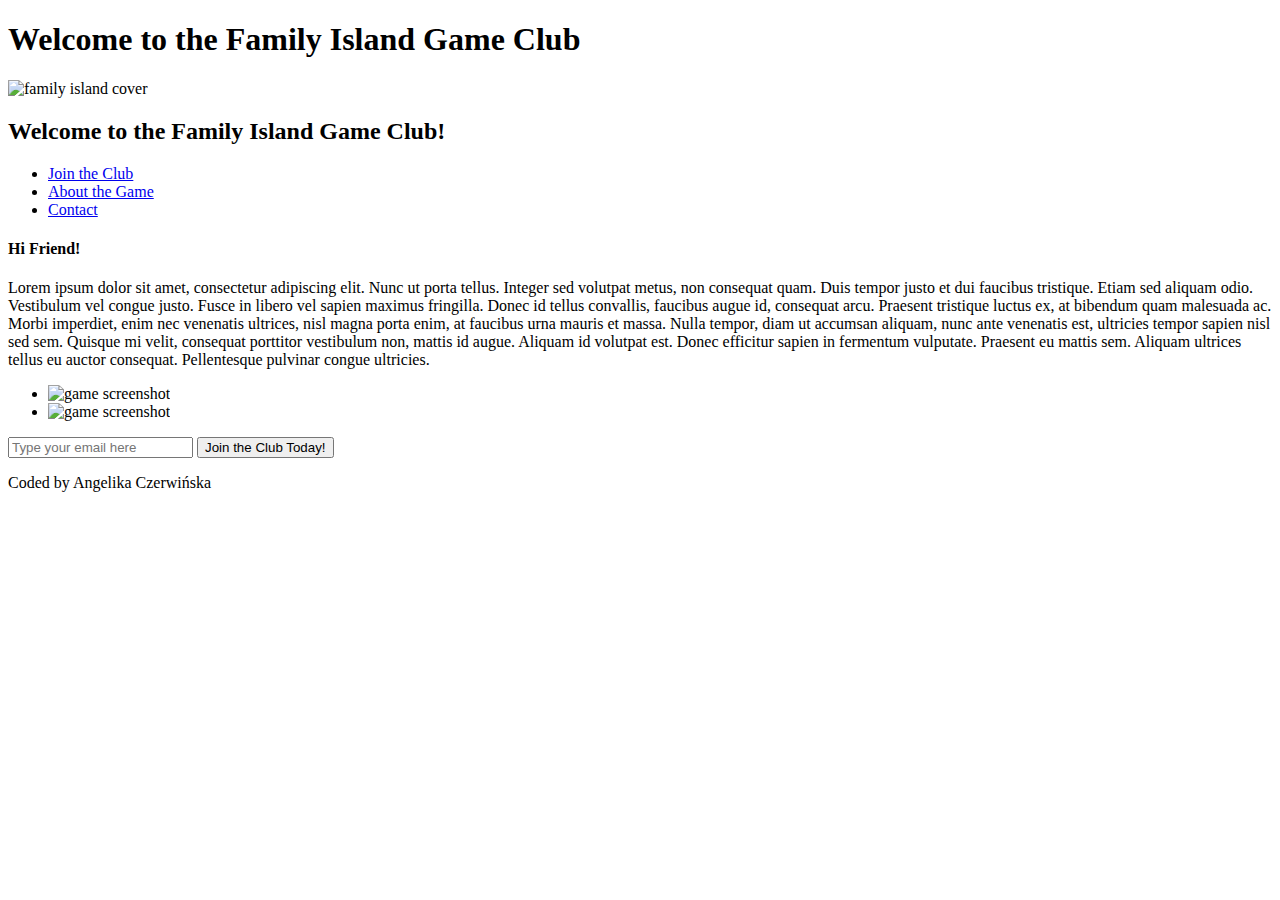
==== index.html @ d5826fbf "Created HTML file and uploaded pictures" ====
<!DOCTYPE html>
<html lang="en">
  <head>
    <meta charset="UTF-8" />
    <meta name="viewport" content="width=device-width, initial-scale=1.0" />
    <title>The Family Island</title>
  </head>
  <body>
    <header><h1>Welcome to the Family Island Game Club</h1></header>
    <section class="cover">
      <img src="images/island_cover" alt="family island cover" />
      <h2>Welcome to the Family Island Game Club!</h2>
    </section>
    <nav>
      <ul>
        <li><a href="index.html#join">Join the Club</a></li>
        <li><a href="#">About the Game</a></li>
        <li><a href="#">Contact</a></li>
      </ul>
    </nav>
    <main>
      <div class="text_section">
        <h4>Hi Friend!</h4>
        <p>
          Lorem ipsum dolor sit amet, consectetur adipiscing elit. Nunc ut porta
          tellus. Integer sed volutpat metus, non consequat quam. Duis tempor
          justo et dui faucibus tristique. Etiam sed aliquam odio. Vestibulum
          vel congue justo. Fusce in libero vel sapien maximus fringilla. Donec
          id tellus convallis, faucibus augue id, consequat arcu. Praesent
          tristique luctus ex, at bibendum quam malesuada ac. Morbi imperdiet,
          enim nec venenatis ultrices, nisl magna porta enim, at faucibus urna
          mauris et massa. Nulla tempor, diam ut accumsan aliquam, nunc ante
          venenatis est, ultricies tempor sapien nisl sed sem. Quisque mi velit,
          consequat porttitor vestibulum non, mattis id augue. Aliquam id
          volutpat est. Donec efficitur sapien in fermentum vulputate. Praesent
          eu mattis sem. Aliquam ultrices tellus eu auctor consequat.
          Pellentesque pulvinar congue ultricies.
        </p>
      </div>
      <ul class="pictures">
        <li><img src="images/screenshot_1" alt="game screenshot" /></li>
        <li><img src="images/screenshot_2" alt="game screenshot" /></li>
      </ul>
    </main>
    <section class="join" id="join">
      <form>
        <input type="email" placeholder="Type your email here" required />
        <input type="submit" value="Join the Club Today!" />
      </form>
    </section>
    <footer><p>Coded by Angelika Czerwińska</p></footer>
  </body>
</html>
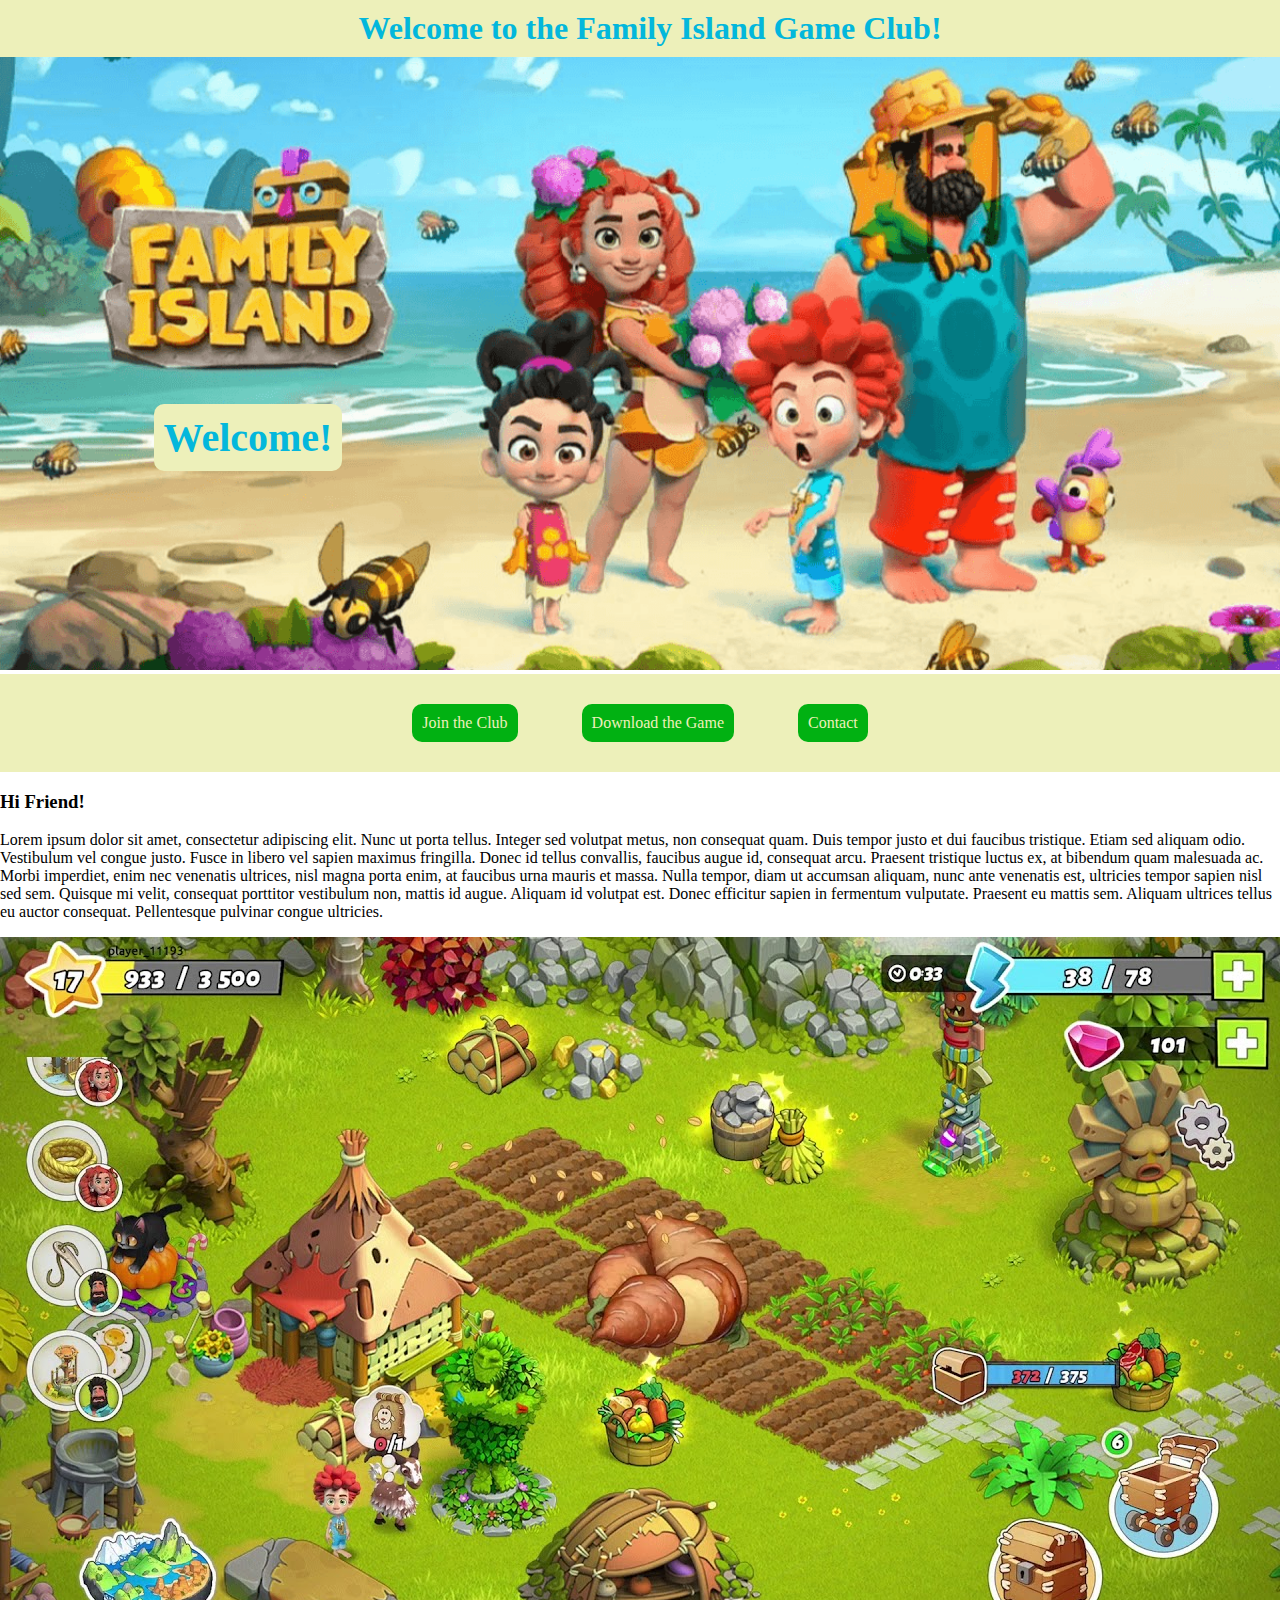
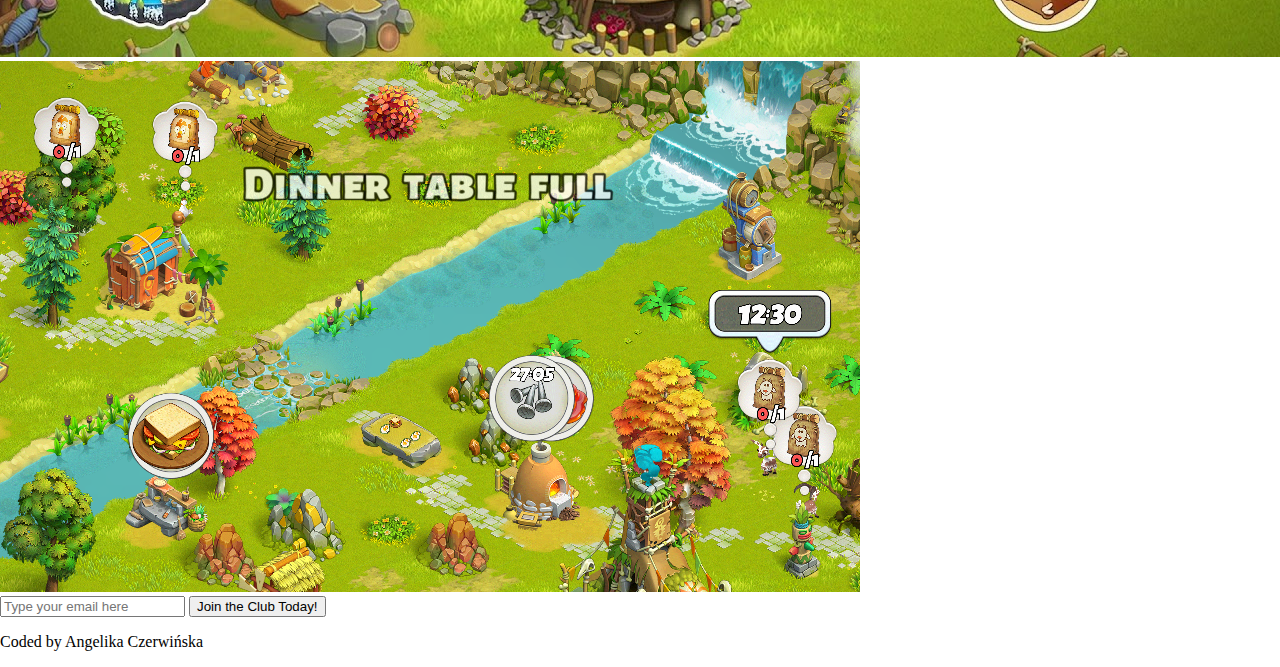
==== commit 1e2b749e: "Added CSS and contact.html" ====
--- a/index.html
+++ b/index.html
@@ -3,24 +3,34 @@
   <head>
     <meta charset="UTF-8" />
     <meta name="viewport" content="width=device-width, initial-scale=1.0" />
+    <link rel="stylesheet" href="styles/styles.css" />
     <title>The Family Island</title>
   </head>
   <body>
-    <header><h1>Welcome to the Family Island Game Club</h1></header>
+    <header><h1>Welcome to the Family Island Game Club!</h1></header>
     <section class="cover">
-      <img src="images/island_cover" alt="family island cover" />
-      <h2>Welcome to the Family Island Game Club!</h2>
+      <img
+        src="images/island_cover.png"
+        alt="family island cover"
+        class="cover"
+      />
+      <h2 class="welcome">Welcome!</h2>
     </section>
     <nav>
-      <ul>
+      <ul class="navigation">
         <li><a href="index.html#join">Join the Club</a></li>
-        <li><a href="#">About the Game</a></li>
-        <li><a href="#">Contact</a></li>
+        <li>
+          <a
+            href="https://play.google.com/store/apps/details?id=com.MelsoftGames.FamilyIslandFarm&hl=pl&gl=US"
+            >Download the Game</a
+          >
+        </li>
+        <li><a href="contact.html">Contact</a></li>
       </ul>
     </nav>
     <main>
       <div class="text_section">
-        <h4>Hi Friend!</h4>
+        <h3>Hi Friend!</h3>
         <p>
           Lorem ipsum dolor sit amet, consectetur adipiscing elit. Nunc ut porta
           tellus. Integer sed volutpat metus, non consequat quam. Duis tempor
@@ -38,8 +48,8 @@
         </p>
       </div>
       <ul class="pictures">
-        <li><img src="images/screenshot_1" alt="game screenshot" /></li>
-        <li><img src="images/screenshot_2" alt="game screenshot" /></li>
+        <li><img src="images/screenshot_1.jpg" alt="game screenshot" /></li>
+        <li><img src="images/screenshot_2.png" alt="game screenshot" /></li>
       </ul>
     </main>
     <section class="join" id="join">
--- a/styles/styles.css
+++ b/styles/styles.css
@@ -0,0 +1,66 @@
+:root {
+  --primary-color: #edf0ba;
+  --secondary-color: #01b112;
+  --accent-color: #03b7dc;
+}
+
+body,
+ul,
+li,
+h1,
+h2,
+a,
+header {
+  margin: 0;
+  padding: 0;
+  font-family: tahoma;
+}
+
+.cover {
+  width: 100%;
+  position: relative;
+}
+
+header {
+  color: var(--accent-color);
+  background-color: var(--primary-color);
+  text-align: center;
+  padding: 10px;
+  position: fixed;
+  top: 0px;
+  width: 100%;
+  z-index: 1;
+}
+
+.cover .welcome {
+  position: absolute;
+  top: 60%;
+  left: 12%;
+  background: var(--primary-color);
+  font-size: 40px;
+  color: var(--accent-color);
+  border-radius: 10px;
+  padding: 10px;
+}
+
+nav {
+  position: sticky;
+  top: 55px;
+}
+.navigation {
+  text-align: center;
+  background-color: var(--primary-color);
+}
+
+.navigation li {
+  display: inline-block;
+  margin: 30px;
+  padding: 10px;
+  background-color: var(--secondary-color);
+  border-radius: 10px;
+}
+
+nav a {
+  text-decoration: none;
+  color: var(--primary-color);
+}
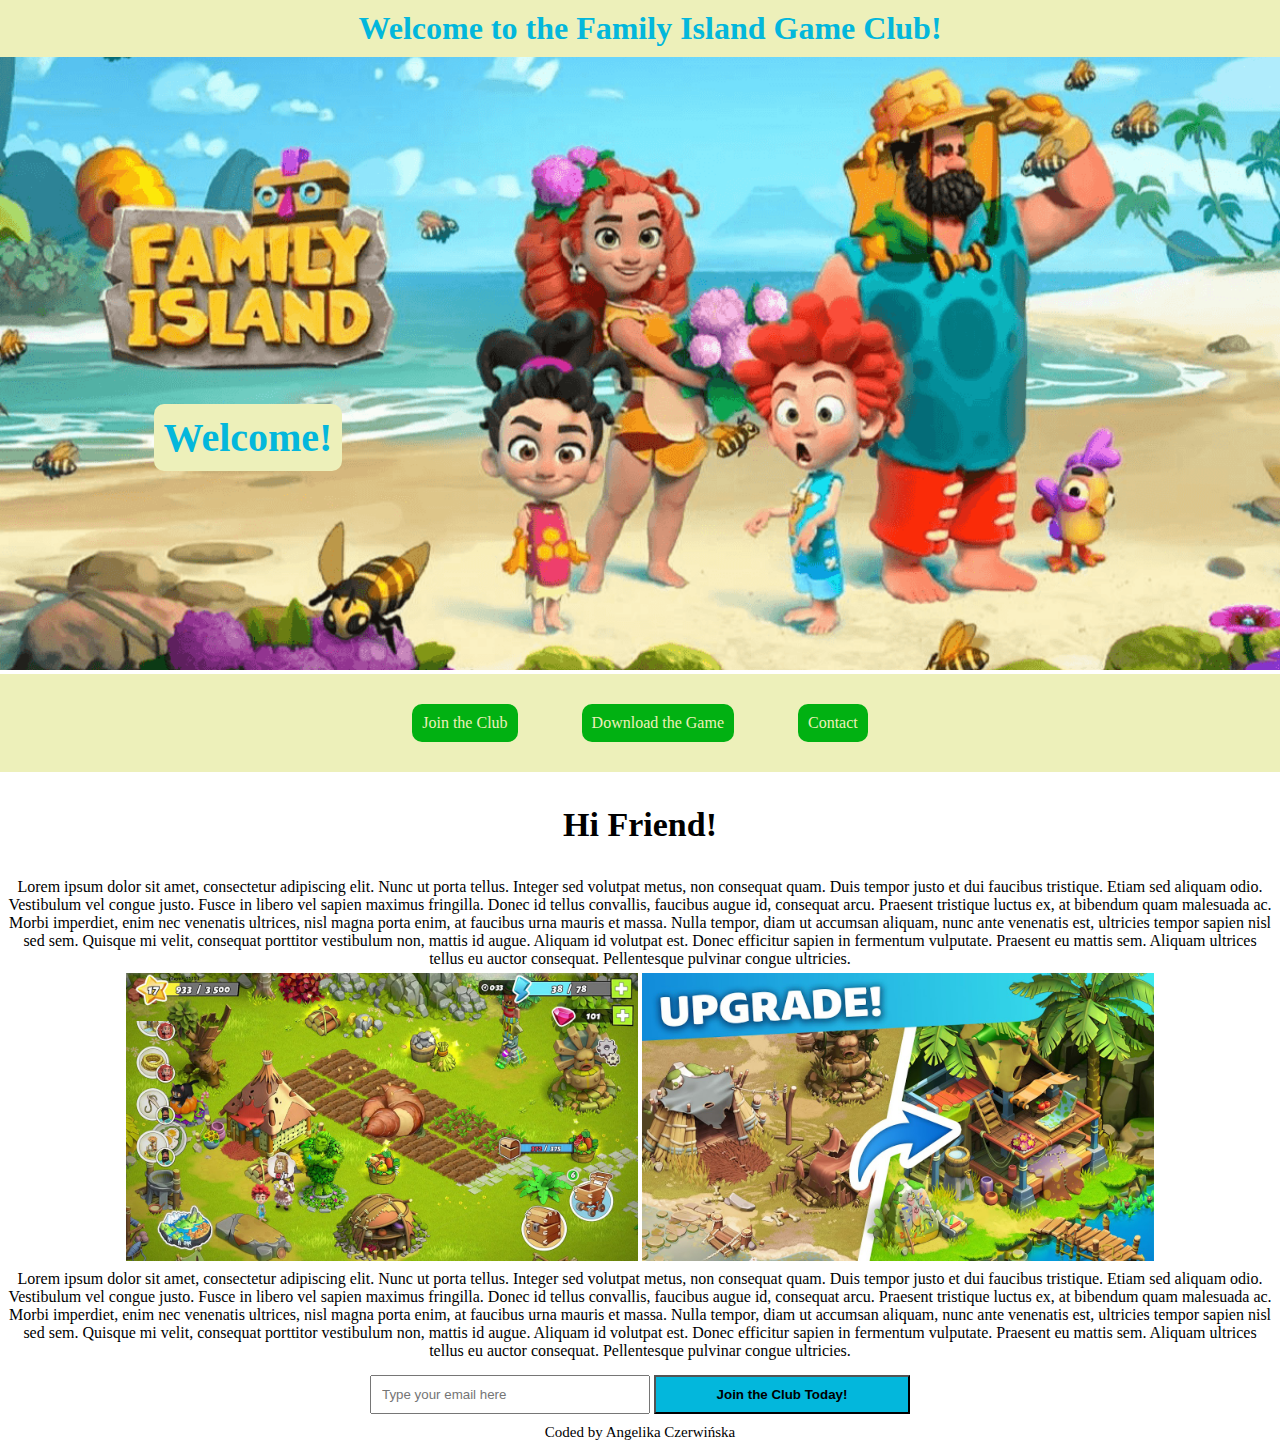
==== commit 831425d1: "Updated images and form styling" ====
--- a/index.html
+++ b/index.html
@@ -22,6 +22,7 @@
         <li>
           <a
             href="https://play.google.com/store/apps/details?id=com.MelsoftGames.FamilyIslandFarm&hl=pl&gl=US"
+            target="_blank"
             >Download the Game</a
           >
         </li>
@@ -48,14 +49,38 @@
         </p>
       </div>
       <ul class="pictures">
-        <li><img src="images/screenshot_1.jpg" alt="game screenshot" /></li>
-        <li><img src="images/screenshot_2.png" alt="game screenshot" /></li>
+        <li>
+          <img src="images/screenshot_1.jpg" alt="game screenshot" />
+        </li>
+        <li>
+          <img src="images/screenshot_3.jpg" alt="game screenshot" />
+        </li>
       </ul>
+      <p class="text_sectio">
+        Lorem ipsum dolor sit amet, consectetur adipiscing elit. Nunc ut porta
+        tellus. Integer sed volutpat metus, non consequat quam. Duis tempor
+        justo et dui faucibus tristique. Etiam sed aliquam odio. Vestibulum vel
+        congue justo. Fusce in libero vel sapien maximus fringilla. Donec id
+        tellus convallis, faucibus augue id, consequat arcu. Praesent tristique
+        luctus ex, at bibendum quam malesuada ac. Morbi imperdiet, enim nec
+        venenatis ultrices, nisl magna porta enim, at faucibus urna mauris et
+        massa. Nulla tempor, diam ut accumsan aliquam, nunc ante venenatis est,
+        ultricies tempor sapien nisl sed sem. Quisque mi velit, consequat
+        porttitor vestibulum non, mattis id augue. Aliquam id volutpat est.
+        Donec efficitur sapien in fermentum vulputate. Praesent eu mattis sem.
+        Aliquam ultrices tellus eu auctor consequat. Pellentesque pulvinar
+        congue ultricies.
+      </p>
     </main>
     <section class="join" id="join">
       <form>
-        <input type="email" placeholder="Type your email here" required />
-        <input type="submit" value="Join the Club Today!" />
+        <input
+          type="email"
+          class="email"
+          placeholder="Type your email here"
+          required
+        />
+        <input type="submit" class="submit" value="Join the Club Today!" />
       </form>
     </section>
     <footer><p>Coded by Angelika Czerwińska</p></footer>
--- a/styles/styles.css
+++ b/styles/styles.css
@@ -64,3 +64,57 @@
   text-decoration: none;
   color: var(--primary-color);
 }
+
+h3 {
+  text-align: center;
+  font-size: 34px;
+}
+
+p {
+  text-align: center;
+  margin: 5px;
+}
+
+.pictures {
+  list-style: none;
+  text-align: center;
+}
+
+.pictures li {
+  width: 40%;
+  display: inline-block;
+  position: relative;
+  text-align: center;
+}
+img {
+  max-width: 100%;
+}
+
+.join {
+  text-align: center;
+}
+
+.text_section_2 {
+  margin-top: 20px;
+}
+
+input {
+  width: 20%;
+  padding: 10px;
+  margin-top: 10px;
+}
+
+.submit {
+  background-color: var(--accent-color);
+  font-weight: bold;
+}
+
+.submit:hover {
+  background-color: var(--primary-color);
+  font-weight: bold;
+}
+
+footer {
+  font-size: 15px;
+  margin-top: 10px;
+}
